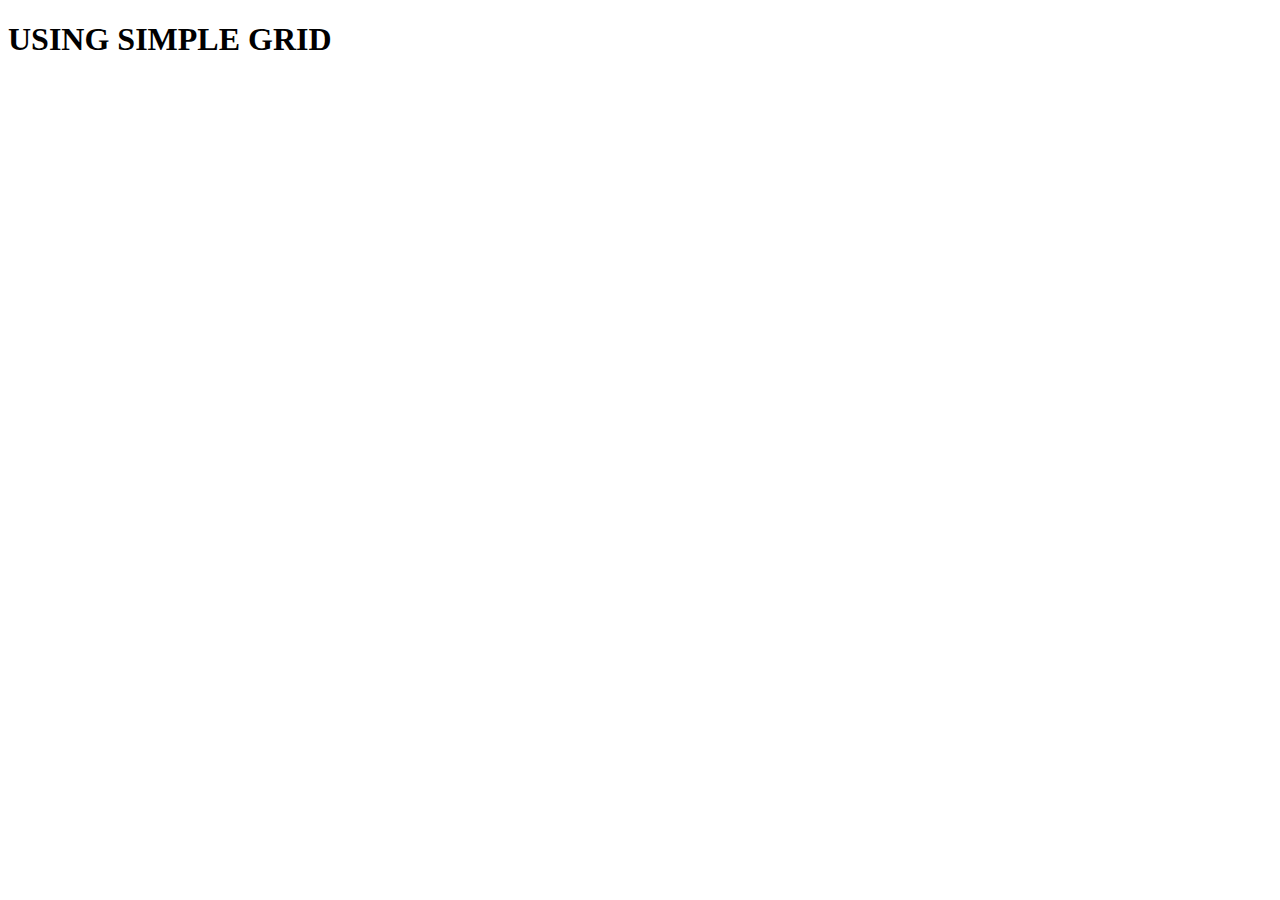
==== my-webpage-grid.html @ 5062f9fc "modified gid file" ====
<!DOCTYPE html>
<html lang="en">
<head>
    <meta charset="UTF-8">
    <meta http-equiv="X-UA-Compatible" content="IE=edge">
    <meta name="viewport" content="width=device-width, initial-scale=1.0">
    <title>Simple Grid</title>
    <link rel="stylesheet" href="stylesGrid.css">
</head>
<body>
    <h1>USING SIMPLE GRID</h1>
</body>
</html>
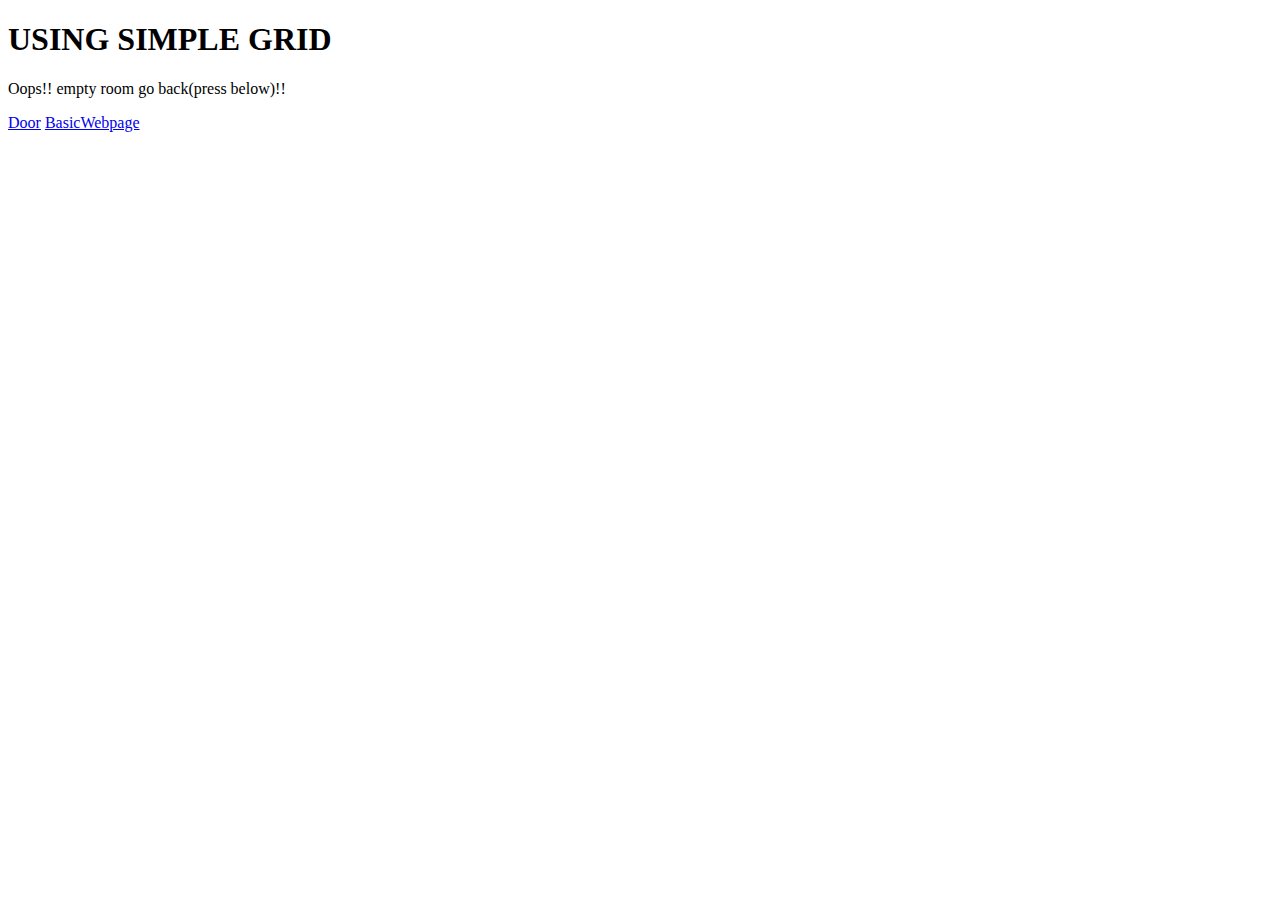
==== commit 7a463a1a: "styled navigation" ====
--- a/my-webpage-grid.html
+++ b/my-webpage-grid.html
@@ -5,9 +5,14 @@
     <meta http-equiv="X-UA-Compatible" content="IE=edge">
     <meta name="viewport" content="width=device-width, initial-scale=1.0">
     <title>Simple Grid</title>
-    <link rel="stylesheet" href="stylesGrid.css">
+    <link rel="stylesheet" href="stylesgrid.css">
 </head>
 <body>
-    <h1>USING SIMPLE GRID</h1>
+    <div class="container">
+        <h1>USING SIMPLE GRID</h1>
+        <p>Oops!! empty room go back(press below)!!</p>
+        <a href="index.html">Door</a>
+        <a href="my-webpage.html">BasicWebpage</a>
+    </div>
 </body>
 </html>
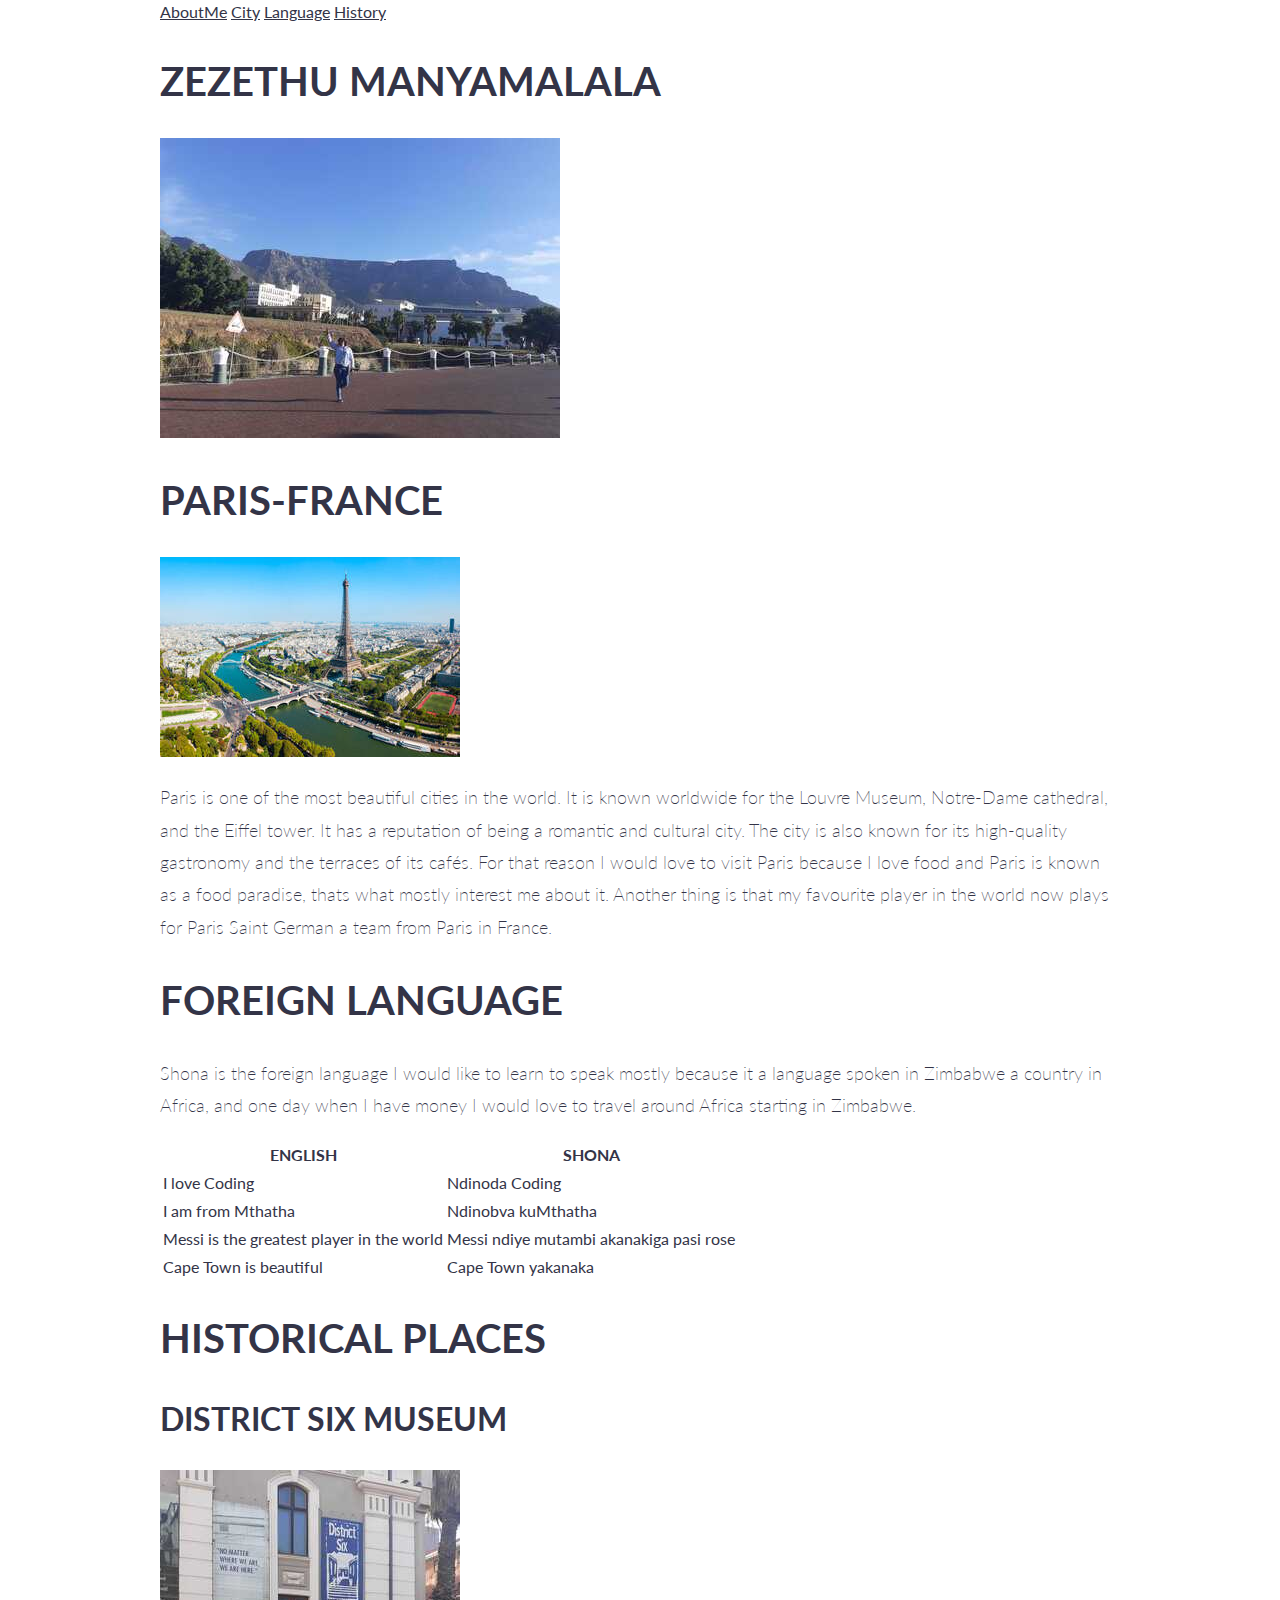
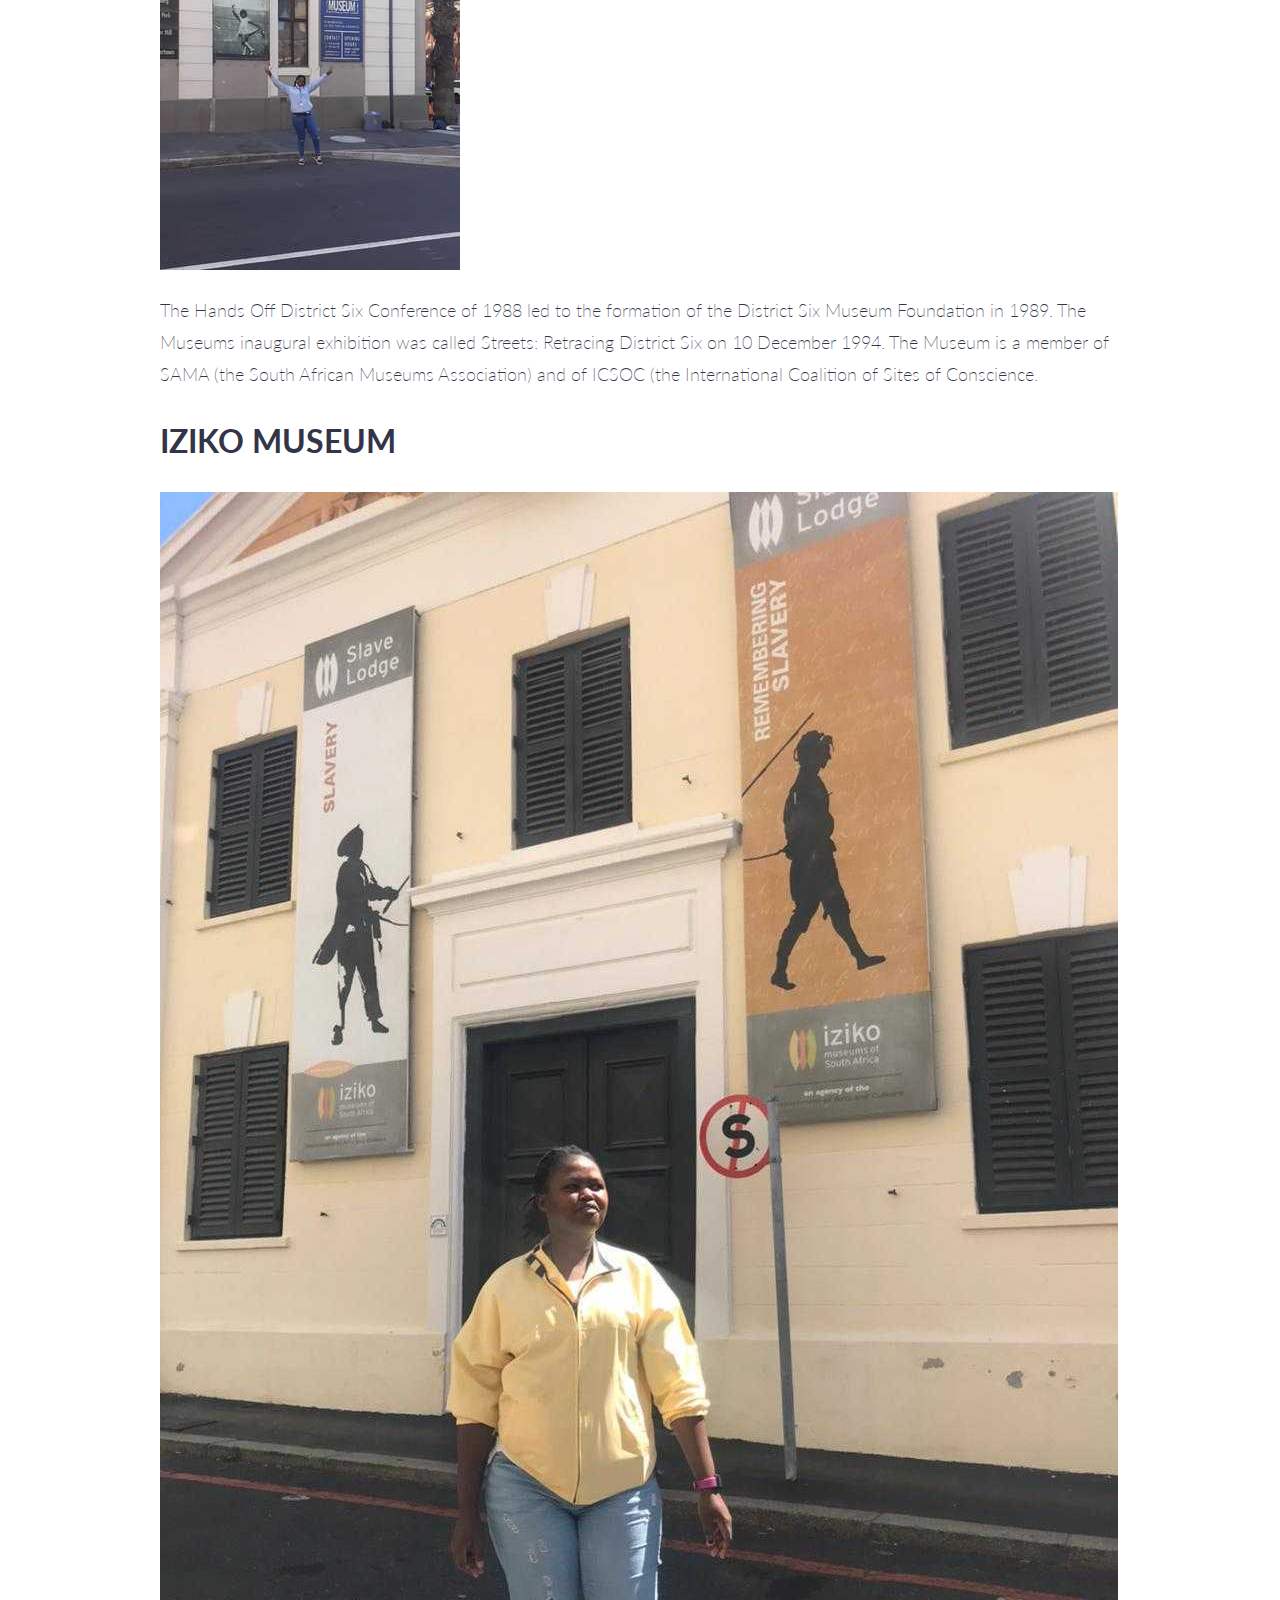
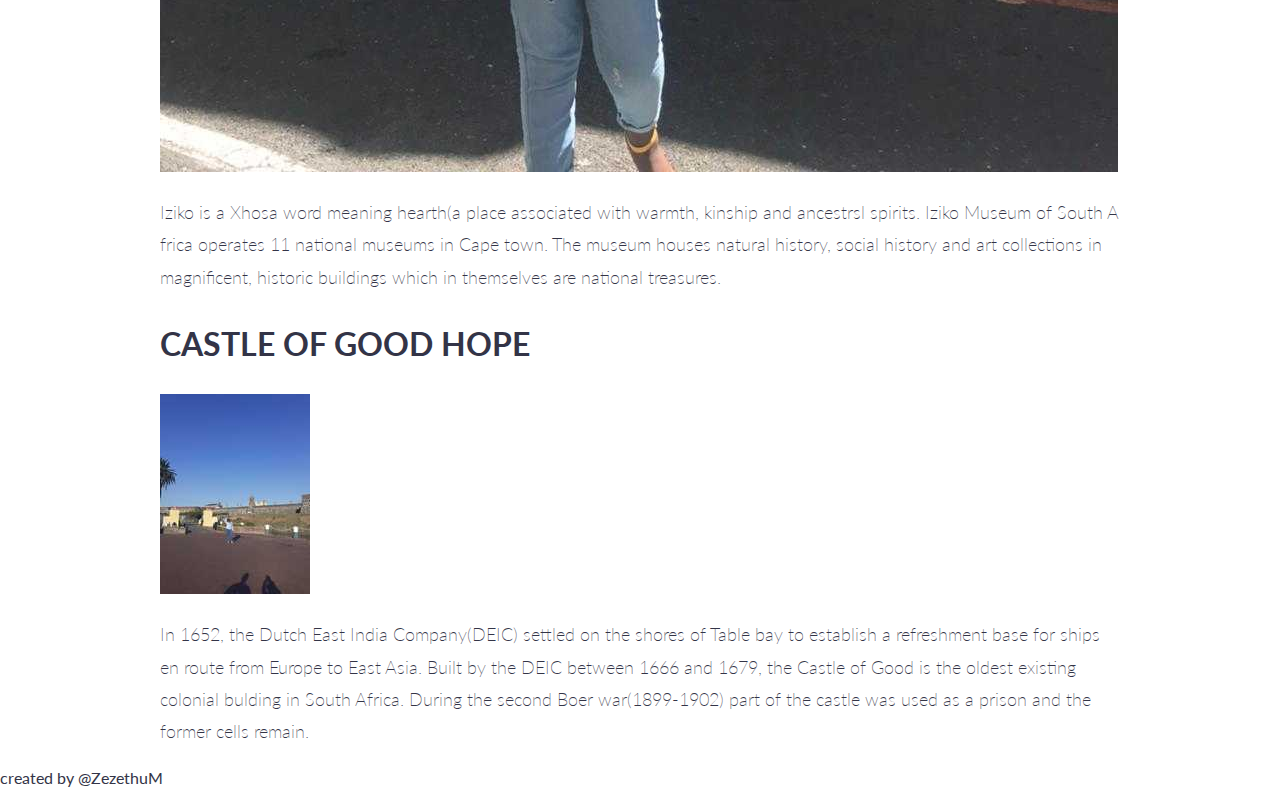
==== commit 355f2ce5: "added file" ====
--- a/my-webpage-grid.html
+++ b/my-webpage-grid.html
@@ -1,18 +1,136 @@
 <!DOCTYPE html>
 <html lang="en">
-<head>
-    <meta charset="UTF-8">
-    <meta http-equiv="X-UA-Compatible" content="IE=edge">
-    <meta name="viewport" content="width=device-width, initial-scale=1.0">
-    <title>Simple Grid</title>
-    <link rel="stylesheet" href="stylesgrid.css">
-</head>
-<body>
-    <div class="container">
-        <h1>USING SIMPLE GRID</h1>
-        <p>Oops!! empty room go back(press below)!!</p>
-        <a href="index.html">Door</a>
-        <a href="my-webpage.html">BasicWebpage</a>
-    </div>
-</body>
+    <head>
+        <title>My first responsive website</title>
+        <meta charset="UTF-8">
+        <meta http-equiv="X-UA-Compatible" content="IE=edge">
+        <meta name="viewport" content="width=device-width, initial-scale=1.0">
+        <link rel="stylesheet" href="simple-grid.css">
+        
+    </head>
+
+    <body>
+        <div class="container">
+            <div class = "header">
+                <nav id= "nav-bar">
+                    <a href= "#home" class="nav-link">AboutMe</a>
+                    <a href= "#city" class="nav-link">City</a>
+                    <a href= "#lang" class="nav-link">Language</a>
+                    <a href= "#history" class ="nav-link">History</a>
+                </nav>
+            </div>
+            <div class="aboutMe" id="home">
+                    <div class="h-box">
+                        <h1>ZEZETHU MANYAMALALA</h1>
+                    </div>
+                    <div class="image-box">
+                        <img src="images/tablem.jpg" alt="A Picture of me" id="pic" />
+                    </div>
+            </div>
+            
+             <h1 id="langu">PARIS-FRANCE</h1>
+           <div class="content1">
+                <div class="district middle" id="city">
+                    <img class="box" src="images/paris.jpg" alt="Paris" id="paris">
+                    <p>
+                        Paris is one of the most beautiful cities in the world. It is known worldwide for the Louvre Museum, Notre-Dame cathedral, and the Eiffel tower. It has a reputation of being a romantic and cultural city. The city is also known for its high-quality gastronomy and the terraces of its cafés.
+                        For that reason I would love to visit Paris because I love food and Paris is known as a food paradise, thats what mostly interest me about it. Another thing is that my favourite player in the world now plays for Paris Saint German a team from Paris in France. 
+                    </p>
+                </div>
+        </div>
+            <div class="main1-content" id="lang">
+                        <h1 id="langu">FOREIGN LANGUAGE</h1>
+
+                        <div class="sub-main">
+                            <p>
+                                Shona is the foreign language I would like to learn to speak mostly because it a language spoken in Zimbabwe a country in Africa, and one day when I have money I would love to travel around Africa starting in Zimbabwe.
+                            </p>
+                        </div>
+                        
+                        <div class="tables">
+                            <table>
+                                <tr>
+                                    <th>ENGLISH</th>
+                                    <th>SHONA</th>
+                                </tr>
+                                <tr>
+                                    <td>I love Coding</td>
+                                    <td>Ndinoda Coding</td>
+                                </tr>
+                                <tr>
+                                    <td>I am from Mthatha</td>
+                                    <td>Ndinobva kuMthatha</td>
+                                </tr>
+                                <tr>
+                                    <td>Messi is the greatest player in the world</td>
+                                    <td>Messi ndiye mutambi akanakiga pasi rose</td>
+                                </tr>
+                                <tr>
+                                    <td>Cape Town is beautiful </td>
+                                    <td>Cape Town yakanaka</td>
+                                </tr>
+                            </table>
+    
+                        </div> 
+            </div>    
+                    <h1 id="langu">HISTORICAL PLACES</h1>
+            <div class="historical">
+                    <div class="main2-content" id= "history">
+                        <h2>DISTRICT SIX MUSEUM</h2>
+                            <div class="district">
+                                <img class="box right" src="images/district1.jpg" alt="district"  id="foto"> 
+                                
+                                <p>
+                                    The Hands Off District Six Conference of 1988 led to the formation of the District Six Museum Foundation in 1989.
+                                    The Museums inaugural exhibition was called Streets: Retracing District Six on 10 December 1994.
+                                    The Museum is a member of SAMA (the South African Museums Association) and of ICSOC (the International Coalition of Sites of Conscience.
+                                </p>
+                           </div>
+                    </div>
+                     <div class="main2-content">
+                            <h2>IZIKO MUSEUM</h2>
+                            <div class="district">
+                                <img class="box" src="images/iziko.jpg" alt="iziko" id="foto">
+                               
+                                        <p>
+                                            Iziko is a Xhosa word meaning hearth(a place associated with warmth, kinship and ancestrsl spirits.
+                                            Iziko Museum of South A frica operates 11 national museums in Cape town.
+                                            The museum houses natural history, social history and art collections in magnificent, historic buildings which in themselves are national treasures.
+                                        </p>
+    
+                            </div>
+                    </div>
+                    <div class="main2-content">
+                            <h2>CASTLE OF GOOD HOPE</h2>
+                            <div class="district">
+                                <img  class="box right" src="images/castle.jpg" alt="castle" id="foto">
+                                
+                                    <p>
+                                        In 1652, the Dutch East India Company(DEIC) settled on the shores of Table bay to establish a refreshment base for ships en route from Europe to East Asia.
+                                        Built by the DEIC between 1666 and 1679, the Castle of Good is the oldest existing colonial bulding in South Africa.
+                                        During the second Boer war(1899-1902) part of the castle was used as a prison and the former cells remain.
+                                    </p>
+                            </div>
+                    </div> 
+                </div>
+            </div>
+        <div class="footer">
+            created by @ZezethuM
+        </div>
+    </body>
 </html>
+
+
+
+
+
+
+
+
+
+
+
+
+
+
+
--- a/simple-grid.css
+++ b/simple-grid.css
@@ -0,0 +1,250 @@
+/**
+*** SIMPLE GRID
+*** (C) ZACH COLE 2016
+**/
+
+@import url(https://fonts.googleapis.com/css?family=Lato:400,300,300italic,400italic,700,700italic);
+
+/* UNIVERSAL */
+
+html,
+body {
+  height: 100%;
+  width: 100%;
+  margin: 0;
+  padding: 0;
+  left: 0;
+  top: 0;
+  font-size: 100%;
+}
+
+/* ROOT FONT STYLES */
+
+* {
+  font-family: 'Lato', Helvetica, sans-serif;
+  color: #333447;
+  line-height: 1.5;
+}
+
+/* TYPOGRAPHY */
+
+h1 {
+  font-size: 2.5rem;
+}
+
+h2 {
+  font-size: 2rem;
+}
+
+h3 {
+  font-size: 1.375rem;
+}
+
+h4 {
+  font-size: 1.125rem;
+}
+
+h5 {
+  font-size: 1rem;
+}
+
+h6 {
+  font-size: 0.875rem;
+}
+
+p {
+  font-size: 1.125rem;
+  font-weight: 200;
+  line-height: 1.8;
+}
+
+.font-light {
+  font-weight: 300;
+}
+
+.font-regular {
+  font-weight: 400;
+}
+
+.font-heavy {
+  font-weight: 700;
+}
+
+/* POSITIONING */
+
+.left {
+  text-align: left;
+}
+
+.right {
+  text-align: right;
+}
+
+.center {
+  text-align: center;
+  margin-left: auto;
+  margin-right: auto;
+}
+
+.justify {
+  text-align: justify;
+}
+
+/* ==== GRID SYSTEM ==== */
+
+.container {
+  width: 90%;
+  margin-left: auto;
+  margin-right: auto;
+}
+
+.row {
+  position: relative;
+  width: 100%;
+}
+
+.row [class^="col"] {
+  float: left;
+  margin: 0.5rem 2%;
+  min-height: 0.125rem;
+}
+
+.col-1,
+.col-2,
+.col-3,
+.col-4,
+.col-5,
+.col-6,
+.col-7,
+.col-8,
+.col-9,
+.col-10,
+.col-11,
+.col-12 {
+  width: 96%;
+}
+
+.col-1-sm {
+  width: 4.33%;
+}
+
+.col-2-sm {
+  width: 12.66%;
+}
+
+.col-3-sm {
+  width: 21%;
+}
+
+.col-4-sm {
+  width: 29.33%;
+}
+
+.col-5-sm {
+  width: 37.66%;
+}
+
+.col-6-sm {
+  width: 46%;
+}
+
+.col-7-sm {
+  width: 54.33%;
+}
+
+.col-8-sm {
+  width: 62.66%;
+}
+
+.col-9-sm {
+  width: 71%;
+}
+
+.col-10-sm {
+  width: 79.33%;
+}
+
+.col-11-sm {
+  width: 87.66%;
+}
+
+.col-12-sm {
+  width: 96%;
+}
+
+.row::after {
+	content: "";
+	display: table;
+	clear: both;
+}
+
+.hidden-sm {
+  display: none;
+}
+
+@media only screen and (min-width: 33.75em) {  /* 540px */
+  .container {
+    width: 80%;
+  }
+}
+
+@media only screen and (min-width: 45em) {  /* 720px */
+  .col-1 {
+    width: 4.33%;
+  }
+
+  .col-2 {
+    width: 12.66%;
+  }
+
+  .col-3 {
+    width: 21%;
+  }
+
+  .col-4 {
+    width: 29.33%;
+  }
+
+  .col-5 {
+    width: 37.66%;
+  }
+
+  .col-6 {
+    width: 46%;
+  }
+
+  .col-7 {
+    width: 54.33%;
+  }
+
+  .col-8 {
+    width: 62.66%;
+  }
+
+  .col-9 {
+    width: 71%;
+  }
+
+  .col-10 {
+    width: 79.33%;
+  }
+
+  .col-11 {
+    width: 87.66%;
+  }
+
+  .col-12 {
+    width: 96%;
+  }
+
+  .hidden-sm {
+    display: block;
+  }
+}
+
+@media only screen and (min-width: 60em) { /* 960px */
+  .container {
+    width: 75%;
+    max-width: 60rem;
+  }
+}
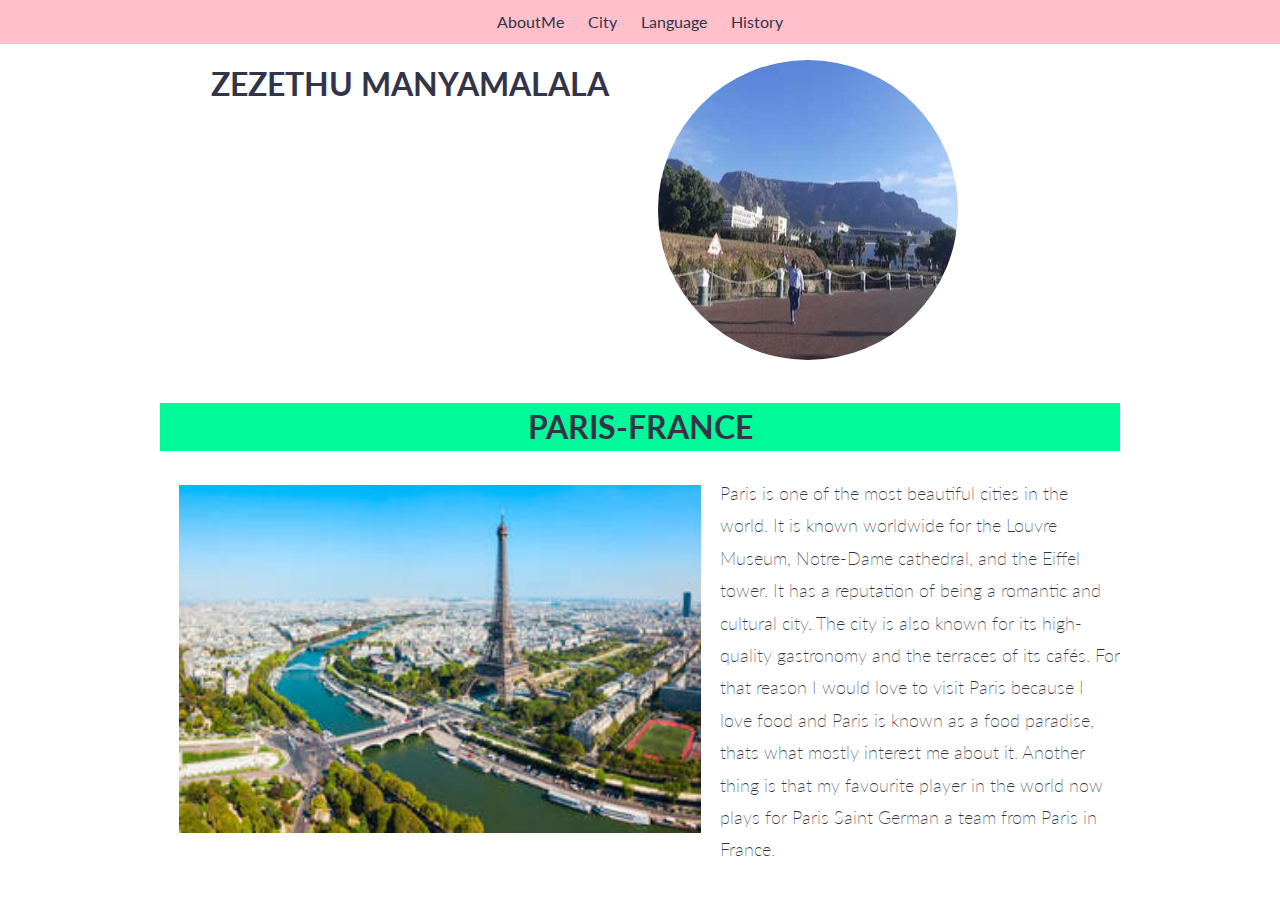
==== commit 10dbb567: "new grid file" ====
--- a/my-webpage-grid.html
+++ b/my-webpage-grid.html
@@ -6,39 +6,37 @@
         <meta http-equiv="X-UA-Compatible" content="IE=edge">
         <meta name="viewport" content="width=device-width, initial-scale=1.0">
         <link rel="stylesheet" href="simple-grid.css">
-        
+        <link rel="stylesheet" href="Stylesgrid.css">
     </head>
 
     <body>
+        <div class = "header">
+            <nav class="center" id= "nav-bar">
+                <a href= "#home" class="nav-link">AboutMe</a>
+                <a href= "#city" class="nav-link">City</a>
+                <a href= "#lang" class="nav-link">Language</a>
+                <a href= "#history" class ="nav-link">History</a>
+            </nav>
+        </div>
         <div class="container">
-            <div class = "header">
-                <nav id= "nav-bar">
-                    <a href= "#home" class="nav-link">AboutMe</a>
-                    <a href= "#city" class="nav-link">City</a>
-                    <a href= "#lang" class="nav-link">Language</a>
-                    <a href= "#history" class ="nav-link">History</a>
-                </nav>
-            </div>
-            <div class="aboutMe" id="home">
-                    <div class="h-box">
-                        <h1>ZEZETHU MANYAMALALA</h1>
+             <div class="aboutMe row" id="home">
+                    <div class="col-12">
+                        <h2 class="col-6 center">ZEZETHU MANYAMALALA</h2>
+                        <img class="col-6 left" src="images/tablem.jpg" alt="A Picture of me" id="pic" />
                     </div>
-                    <div class="image-box">
-                        <img src="images/tablem.jpg" alt="A Picture of me" id="pic" />
-                    </div>
-            </div>
+            </div> 
             
-             <h1 id="langu">PARIS-FRANCE</h1>
-           <div class="content1">
-                <div class="district middle" id="city">
-                    <img class="box" src="images/paris.jpg" alt="Paris" id="paris">
-                    <p>
+            <div class="row">
+               <h2 class="center" id="langu">PARIS-FRANCE</h2> 
+                <div class="row" id="city">
+                    <img class="col-7-sm" src="images/paris.jpg" alt="Paris"/>
+                    <p class="left">
                         Paris is one of the most beautiful cities in the world. It is known worldwide for the Louvre Museum, Notre-Dame cathedral, and the Eiffel tower. It has a reputation of being a romantic and cultural city. The city is also known for its high-quality gastronomy and the terraces of its cafés.
                         For that reason I would love to visit Paris because I love food and Paris is known as a food paradise, thats what mostly interest me about it. Another thing is that my favourite player in the world now plays for Paris Saint German a team from Paris in France. 
                     </p>
                 </div>
         </div>
-            <div class="main1-content" id="lang">
+            <!-- <div class="main1-content" id="lang">
                         <h1 id="langu">FOREIGN LANGUAGE</h1>
 
                         <div class="sub-main">
@@ -116,7 +114,7 @@
             </div>
         <div class="footer">
             created by @ZezethuM
-        </div>
+        </div> -->
     </body>
 </html>
 
--- a/simple-grid.css
+++ b/simple-grid.css
@@ -12,7 +12,7 @@
   height: 100%;
   width: 100%;
   margin: 0;
-  padding: 0;
+  padding: 0px;
   left: 0;
   top: 0;
   font-size: 100%;
--- a/Stylesgrid.css
+++ b/Stylesgrid.css
@@ -0,0 +1,28 @@
+@import url('https://fonts.googleapis.com/css2?family=Merienda:wght@700&family=Shadows+Into+Light&display=swap');
+
+nav{
+  padding: 10px 0 10px 0;
+  background-color: pink;
+
+}
+.nav-link:hover{
+  background-color: aqua;
+}
+.nav-link{
+  padding: 10px;
+  text-decoration: none;
+}
+#pic{
+  border-radius: 50%;
+  width: 300px;
+  height: 300px;
+}
+.content1{
+}
+#langu{
+  background-color: mediumspringgreen;
+}
+#paris{
+  width: 250px;
+  height: 250px
+}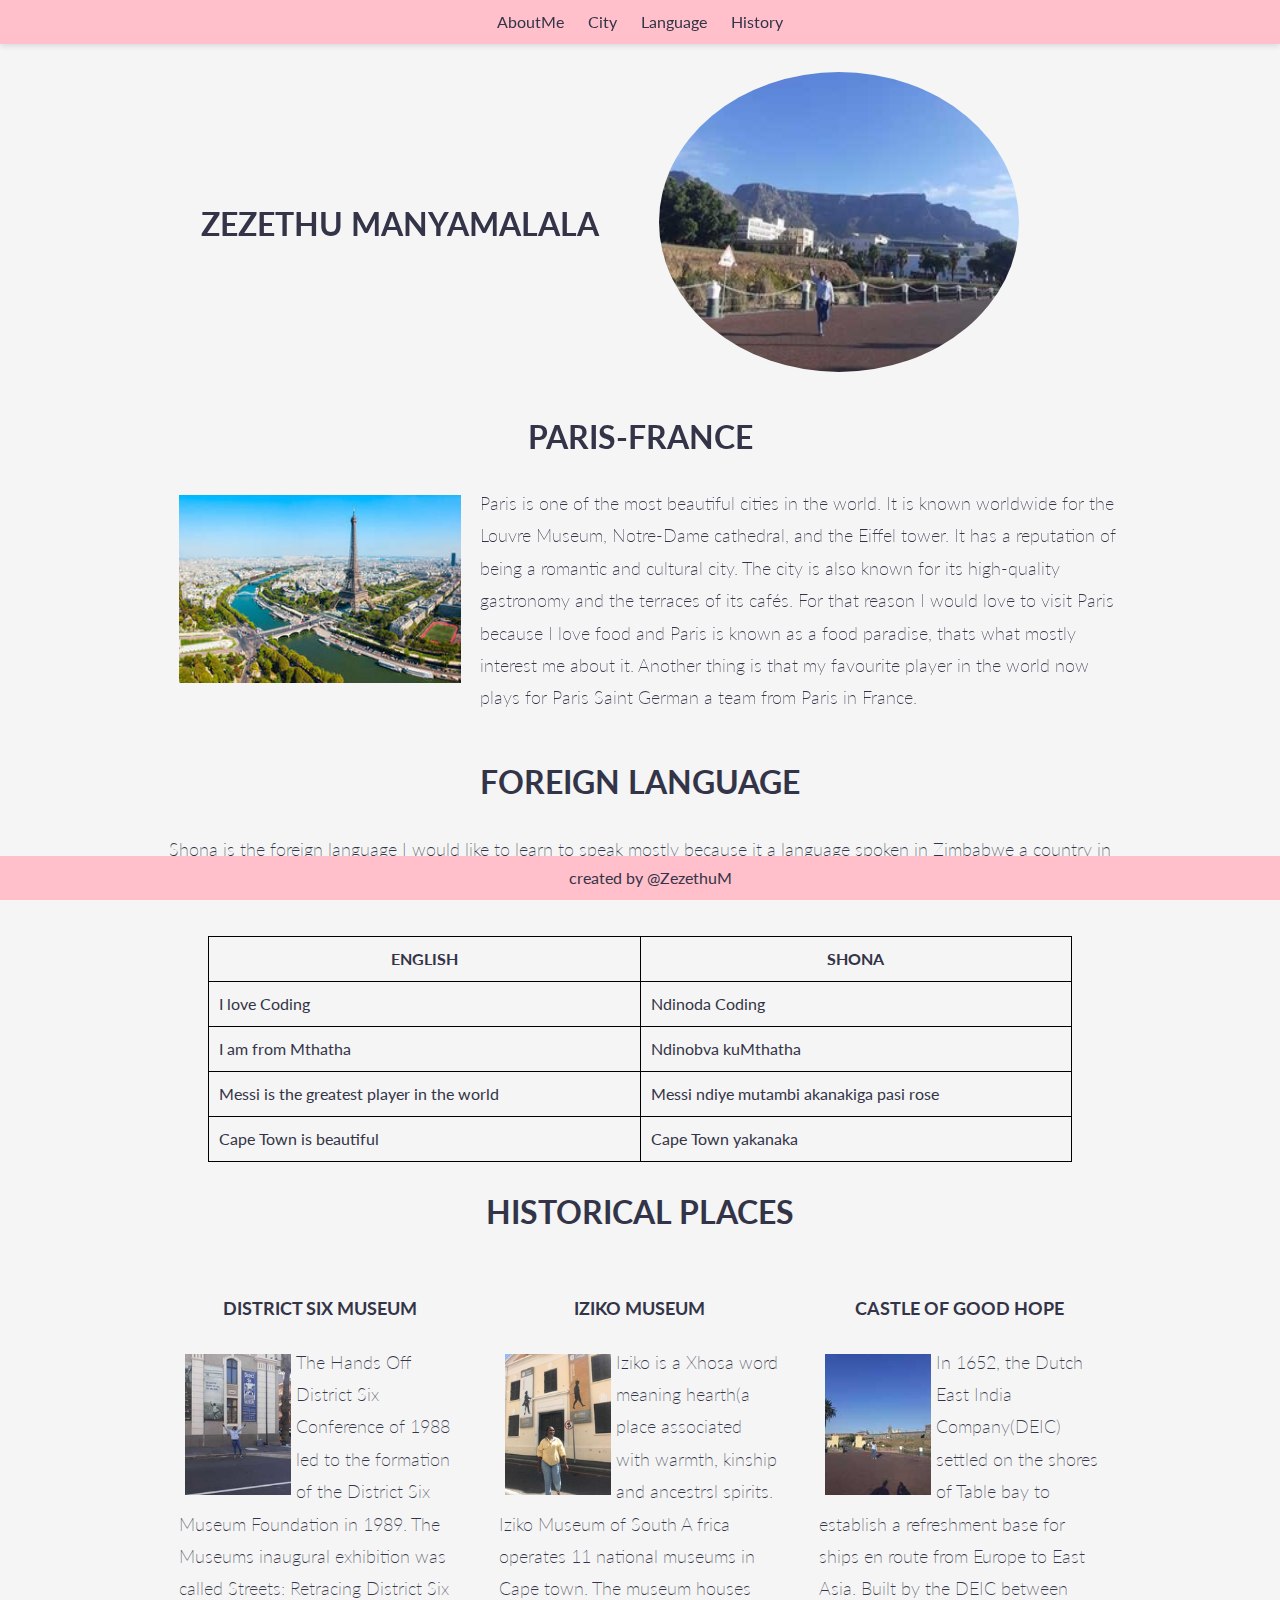
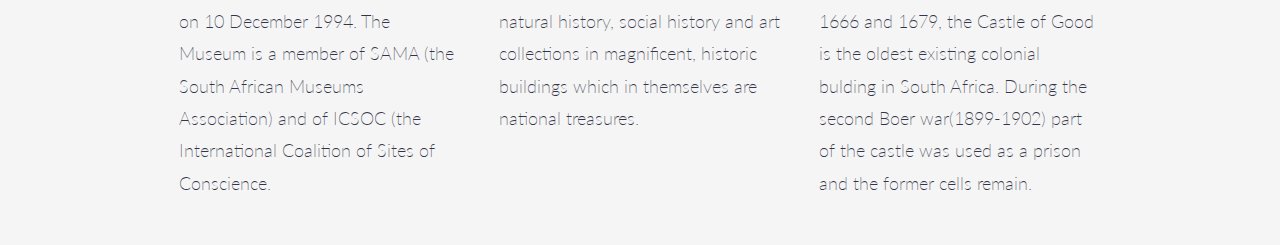
==== commit 3e8e5d40: "Added webpage styled with simple grid and css" ====
--- a/my-webpage-grid.html
+++ b/my-webpage-grid.html
@@ -10,8 +10,8 @@
     </head>
 
     <body>
-        <div class = "header">
-            <nav class="center" id= "nav-bar">
+        <div class = "row center">
+            <nav class="" id= "nav-bar">
                 <a href= "#home" class="nav-link">AboutMe</a>
                 <a href= "#city" class="nav-link">City</a>
                 <a href= "#lang" class="nav-link">Language</a>
@@ -19,28 +19,28 @@
             </nav>
         </div>
         <div class="container">
-             <div class="aboutMe row" id="home">
-                    <div class="col-12">
-                        <h2 class="col-6 center">ZEZETHU MANYAMALALA</h2>
-                        <img class="col-6 left" src="images/tablem.jpg" alt="A Picture of me" id="pic" />
+                <div class="row main" id="home">
+                    <div class="col-6 row">
+                        <h2 class="simple ">ZEZETHU MANYAMALALA</h2>
+                        </div>
+                        <div class="col-6">
+                        <img class="" src="images/tablem.jpg" alt="A Picture of me" id="pic" />
                     </div>
-            </div> 
-            
-            <div class="row">
+            </div>
+            <div class="row" id="">
                <h2 class="center" id="langu">PARIS-FRANCE</h2> 
                 <div class="row" id="city">
-                    <img class="col-7-sm" src="images/paris.jpg" alt="Paris"/>
+                    <img class="col-4-sm" src="images/paris.jpg" alt="Paris"/>
                     <p class="left">
                         Paris is one of the most beautiful cities in the world. It is known worldwide for the Louvre Museum, Notre-Dame cathedral, and the Eiffel tower. It has a reputation of being a romantic and cultural city. The city is also known for its high-quality gastronomy and the terraces of its cafés.
                         For that reason I would love to visit Paris because I love food and Paris is known as a food paradise, thats what mostly interest me about it. Another thing is that my favourite player in the world now plays for Paris Saint German a team from Paris in France. 
                     </p>
                 </div>
         </div>
-            <!-- <div class="main1-content" id="lang">
-                        <h1 id="langu">FOREIGN LANGUAGE</h1>
-
+             <div class="content" id="lang">
+                        <h2 class="center">FOREIGN LANGUAGE</h2>
                         <div class="sub-main">
-                            <p>
+                            <p class="center">
                                 Shona is the foreign language I would like to learn to speak mostly because it a language spoken in Zimbabwe a country in Africa, and one day when I have money I would love to travel around Africa starting in Zimbabwe.
                             </p>
                         </div>
@@ -70,51 +70,44 @@
                             </table>
     
                         </div> 
-            </div>    
-                    <h1 id="langu">HISTORICAL PLACES</h1>
-            <div class="historical">
-                    <div class="main2-content" id= "history">
-                        <h2>DISTRICT SIX MUSEUM</h2>
-                            <div class="district">
-                                <img class="box right" src="images/district1.jpg" alt="district"  id="foto"> 
-                                
-                                <p>
-                                    The Hands Off District Six Conference of 1988 led to the formation of the District Six Museum Foundation in 1989.
-                                    The Museums inaugural exhibition was called Streets: Retracing District Six on 10 December 1994.
-                                    The Museum is a member of SAMA (the South African Museums Association) and of ICSOC (the International Coalition of Sites of Conscience.
+            </div>
+            <div class="row historic">
+                <h2 class="center">HISTORICAL PLACES</h2>
+                <div class="row">
+                  <div class="col-4">
+                    <h4 class="center">DISTRICT SIX MUSEUM</h4>
+                    <img class="col-5-sm" src="images/district.jpg" alt="district"/>
+                    <p class="left">
+                        The Hands Off District Six Conference of 1988 led to the formation of the District Six Museum Foundation in 1989.
+                        The Museums inaugural exhibition was called Streets: Retracing District Six on 10 December 1994.
+                        The Museum is a member of SAMA (the South African Museums Association) and of ICSOC (the International Coalition of Sites of Conscience.
+                    </p>
+                  </div>
+                  <div class="col-4">
+                    <h4 class="center">IZIKO MUSEUM</h4>
+                        <img class="col-5-sm" src="images/iziko.jpg" alt="iziko"/>
+                                <p class="left">
+                                    Iziko is a Xhosa word meaning hearth(a place associated with warmth, kinship and ancestrsl spirits.
+                                    Iziko Museum of South A frica operates 11 national museums in Cape town.
+                                    The museum houses natural history, social history and art collections in magnificent, historic buildings which in themselves are national treasures.
                                 </p>
-                           </div>
-                    </div>
-                     <div class="main2-content">
-                            <h2>IZIKO MUSEUM</h2>
-                            <div class="district">
-                                <img class="box" src="images/iziko.jpg" alt="iziko" id="foto">
-                               
-                                        <p>
-                                            Iziko is a Xhosa word meaning hearth(a place associated with warmth, kinship and ancestrsl spirits.
-                                            Iziko Museum of South A frica operates 11 national museums in Cape town.
-                                            The museum houses natural history, social history and art collections in magnificent, historic buildings which in themselves are national treasures.
-                                        </p>
-    
-                            </div>
-                    </div>
-                    <div class="main2-content">
-                            <h2>CASTLE OF GOOD HOPE</h2>
-                            <div class="district">
-                                <img  class="box right" src="images/castle.jpg" alt="castle" id="foto">
-                                
-                                    <p>
-                                        In 1652, the Dutch East India Company(DEIC) settled on the shores of Table bay to establish a refreshment base for ships en route from Europe to East Asia.
-                                        Built by the DEIC between 1666 and 1679, the Castle of Good is the oldest existing colonial bulding in South Africa.
-                                        During the second Boer war(1899-1902) part of the castle was used as a prison and the former cells remain.
-                                    </p>
-                            </div>
-                    </div> 
+                  </div>
+                  <div class="col-4">
+                    <h4 class="center">CASTLE OF GOOD HOPE</h4>
+                        <img  class="col-5-sm" src="images/castle.jpg" alt="castle" id="foto">
+                        
+                            <p class="left">
+                                In 1652, the Dutch East India Company(DEIC) settled on the shores of Table bay to establish a refreshment base for ships en route from Europe to East Asia.
+                                Built by the DEIC between 1666 and 1679, the Castle of Good is the oldest existing colonial bulding in South Africa.
+                                During the second Boer war(1899-1902) part of the castle was used as a prison and the former cells remain.
+                            </p>
+                  </div>
                 </div>
+              </div>
             </div>
-        <div class="footer">
+        <div class="footer row center">
             created by @ZezethuM
-        </div> -->
+        </div>
     </body>
 </html>
 
--- a/Stylesgrid.css
+++ b/Stylesgrid.css
@@ -1,10 +1,23 @@
 @import url('https://fonts.googleapis.com/css2?family=Merienda:wght@700&family=Shadows+Into+Light&display=swap');
 
+body{
+  background-color: whitesmoke;
+}
+.container{
+  margin-top: 4em;
+}
 nav{
   padding: 10px 0 10px 0;
   background-color: pink;
+  border-collapse: collapse;
+  box-shadow: 0 3px 5px rgba(0, 0, 0, 0.09);
+  position: fixed;
+  top: 0;
+  left: 0;
+  right: 0;
 
 }
+
 .nav-link:hover{
   background-color: aqua;
 }
@@ -14,15 +27,47 @@
 }
 #pic{
   border-radius: 50%;
-  width: 300px;
+  width: 360px;
   height: 300px;
-}
-.content1{
-}
-#langu{
-  background-color: mediumspringgreen;
 }
 #paris{
   width: 250px;
   height: 250px
+}
+.simple{
+  text-align: center;
+  margin-top: 4em;
+}
+table, th, td {
+  border: 1px solid #000000;
+  table-layout: fixed;
+  padding: 10px;
+}
+table{
+    padding-top: 30px;
+    border-collapse: collapse;
+    width: 90%;
+    height: 50px;
+    margin-left: auto;
+    margin-right: auto;
+}
+.tables{
+  padding-top: 20px;
+}
+.footer{
+  background-color: pink;
+  padding: 10px;
+  position: fixed;
+  bottom: 0;
+  left: 0;
+  right: 0;  
+}
+.historic{
+  padding-bottom: 20px;
+}
+
+@media only screen and (max-width: 700px){
+  .simple{
+    margin-top: 1em;
+  }
 }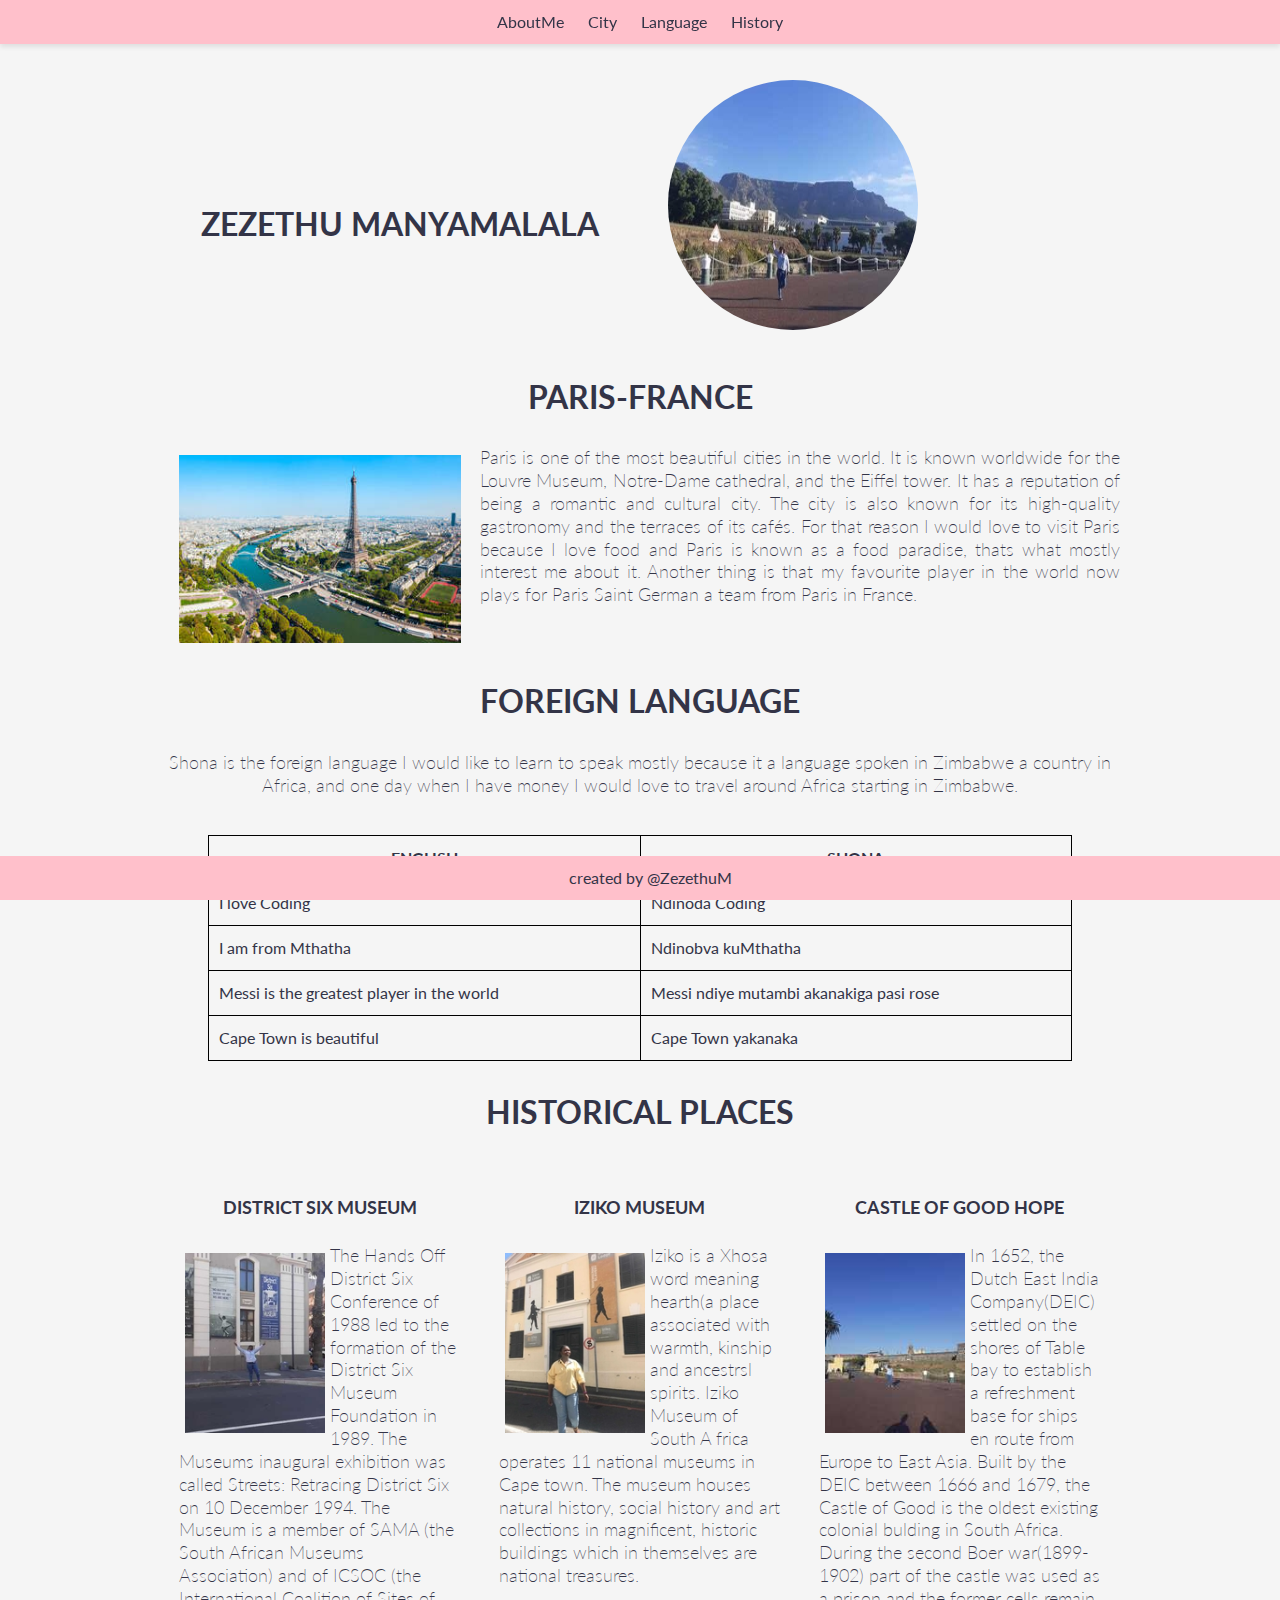
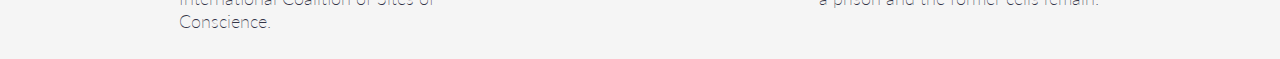
==== commit 9439320e: "added style" ====
--- a/my-webpage-grid.html
+++ b/my-webpage-grid.html
@@ -10,8 +10,8 @@
     </head>
 
     <body>
-        <div class = "row center">
-            <nav class="" id= "nav-bar">
+        <div class = "header center">
+            <nav class="row" id="nav-bar">
                 <a href= "#home" class="nav-link">AboutMe</a>
                 <a href= "#city" class="nav-link">City</a>
                 <a href= "#lang" class="nav-link">Language</a>
@@ -21,17 +21,17 @@
         <div class="container">
                 <div class="row main" id="home">
                     <div class="col-6 row">
-                        <h2 class="simple ">ZEZETHU MANYAMALALA</h2>
+                        <h2 class="simple right">ZEZETHU MANYAMALALA</h2>
                         </div>
                         <div class="col-6">
-                        <img class="" src="images/tablem.jpg" alt="A Picture of me" id="pic" />
+                        <img class="col-6" src="images/tablem.jpg" alt="A Picture of me" id="pic" />
                     </div>
             </div>
-            <div class="row" id="">
+            <div class="row">
                <h2 class="center" id="langu">PARIS-FRANCE</h2> 
                 <div class="row" id="city">
-                    <img class="col-4-sm" src="images/paris.jpg" alt="Paris"/>
-                    <p class="left">
+                    <img class="col-4" src="images/paris.jpg" alt="Paris"/>
+                    <p class="justify">
                         Paris is one of the most beautiful cities in the world. It is known worldwide for the Louvre Museum, Notre-Dame cathedral, and the Eiffel tower. It has a reputation of being a romantic and cultural city. The city is also known for its high-quality gastronomy and the terraces of its cafés.
                         For that reason I would love to visit Paris because I love food and Paris is known as a food paradise, thats what mostly interest me about it. Another thing is that my favourite player in the world now plays for Paris Saint German a team from Paris in France. 
                     </p>
@@ -71,30 +71,33 @@
     
                         </div> 
             </div>
-            <div class="row historic">
-                <h2 class="center">HISTORICAL PLACES</h2>
-                <div class="row">
+        <div class="row center">
+                <h2>HISTORICAL PLACES</h2>
+                <div class="col-4">
+                    <div class="row">
+                        <h4 class="center">DISTRICT SIX MUSEUM</h4>
+                        <img class="col-4 history-image" src="images/district.jpg" alt="district"/>
+                        <p class="left">
+                            The Hands Off District Six Conference of 1988 led to the formation of the District Six Museum Foundation in 1989.
+                            The Museums inaugural exhibition was called Streets: Retracing District Six on 10 December 1994.
+                            The Museum is a member of SAMA (the South African Museums Association) and of ICSOC (the International Coalition of Sites of Conscience.
+                        </p>
+                    </div>
+                </div>
                   <div class="col-4">
-                    <h4 class="center">DISTRICT SIX MUSEUM</h4>
-                    <img class="col-5-sm" src="images/district.jpg" alt="district"/>
-                    <p class="left">
-                        The Hands Off District Six Conference of 1988 led to the formation of the District Six Museum Foundation in 1989.
-                        The Museums inaugural exhibition was called Streets: Retracing District Six on 10 December 1994.
-                        The Museum is a member of SAMA (the South African Museums Association) and of ICSOC (the International Coalition of Sites of Conscience.
-                    </p>
-                  </div>
-                  <div class="col-4">
-                    <h4 class="center">IZIKO MUSEUM</h4>
-                        <img class="col-5-sm" src="images/iziko.jpg" alt="iziko"/>
+                      <div class="row"> 
+                          <h4 class="center">IZIKO MUSEUM</h4>
+                                <img class="col-4 history-image" src="images/iziko.jpg" alt="iziko"/>
                                 <p class="left">
                                     Iziko is a Xhosa word meaning hearth(a place associated with warmth, kinship and ancestrsl spirits.
                                     Iziko Museum of South A frica operates 11 national museums in Cape town.
                                     The museum houses natural history, social history and art collections in magnificent, historic buildings which in themselves are national treasures.
                                 </p>
+                      </div>
                   </div>
                   <div class="col-4">
                     <h4 class="center">CASTLE OF GOOD HOPE</h4>
-                        <img  class="col-5-sm" src="images/castle.jpg" alt="castle" id="foto">
+                        <img  class="col-4 history-image" src="images/castle.jpg" alt="castle"/>
                         
                             <p class="left">
                                 In 1652, the Dutch East India Company(DEIC) settled on the shores of Table bay to establish a refreshment base for ships en route from Europe to East Asia.
@@ -102,7 +105,6 @@
                                 During the second Boer war(1899-1902) part of the castle was used as a prison and the former cells remain.
                             </p>
                   </div>
-                </div>
               </div>
             </div>
         <div class="footer row center">
--- a/simple-grid.css
+++ b/simple-grid.css
@@ -53,9 +53,9 @@
 }
 
 p {
-  font-size: 1.125rem;
+  font-size: 1.10rem;
   font-weight: 200;
-  line-height: 1.8;
+  line-height: 1.3;
 }
 
 .font-light {
--- a/Stylesgrid.css
+++ b/Stylesgrid.css
@@ -4,18 +4,25 @@
   background-color: whitesmoke;
 }
 .container{
-  margin-top: 4em;
+   margin-top: 4em;
 }
 nav{
   padding: 10px 0 10px 0;
-  background-color: pink;
-  border-collapse: collapse;
-  box-shadow: 0 3px 5px rgba(0, 0, 0, 0.09);
+   
+}
+.header{
   position: fixed;
   top: 0;
   left: 0;
   right: 0;
-
+  z-index: 99;
+  background-color: pink;
+  border-collapse: collapse;
+  box-shadow: 0 3px 5px rgba(0, 0, 0, 0.09); 
+}
+.history-image{
+  width: 140px;
+  height: 180px;
 }
 
 .nav-link:hover{
@@ -27,8 +34,8 @@
 }
 #pic{
   border-radius: 50%;
-  width: 360px;
-  height: 300px;
+  width: 250px;
+  height: 250px;
 }
 #paris{
   width: 250px;
@@ -70,4 +77,13 @@
   .simple{
     margin-top: 1em;
   }
+  .history-image{
+    width: 200px;
+    height: 200px;
+    object-fit: cover;
+  }
+  #pic{
+    padding: 0 50px 0 50px;
+  }
+
 }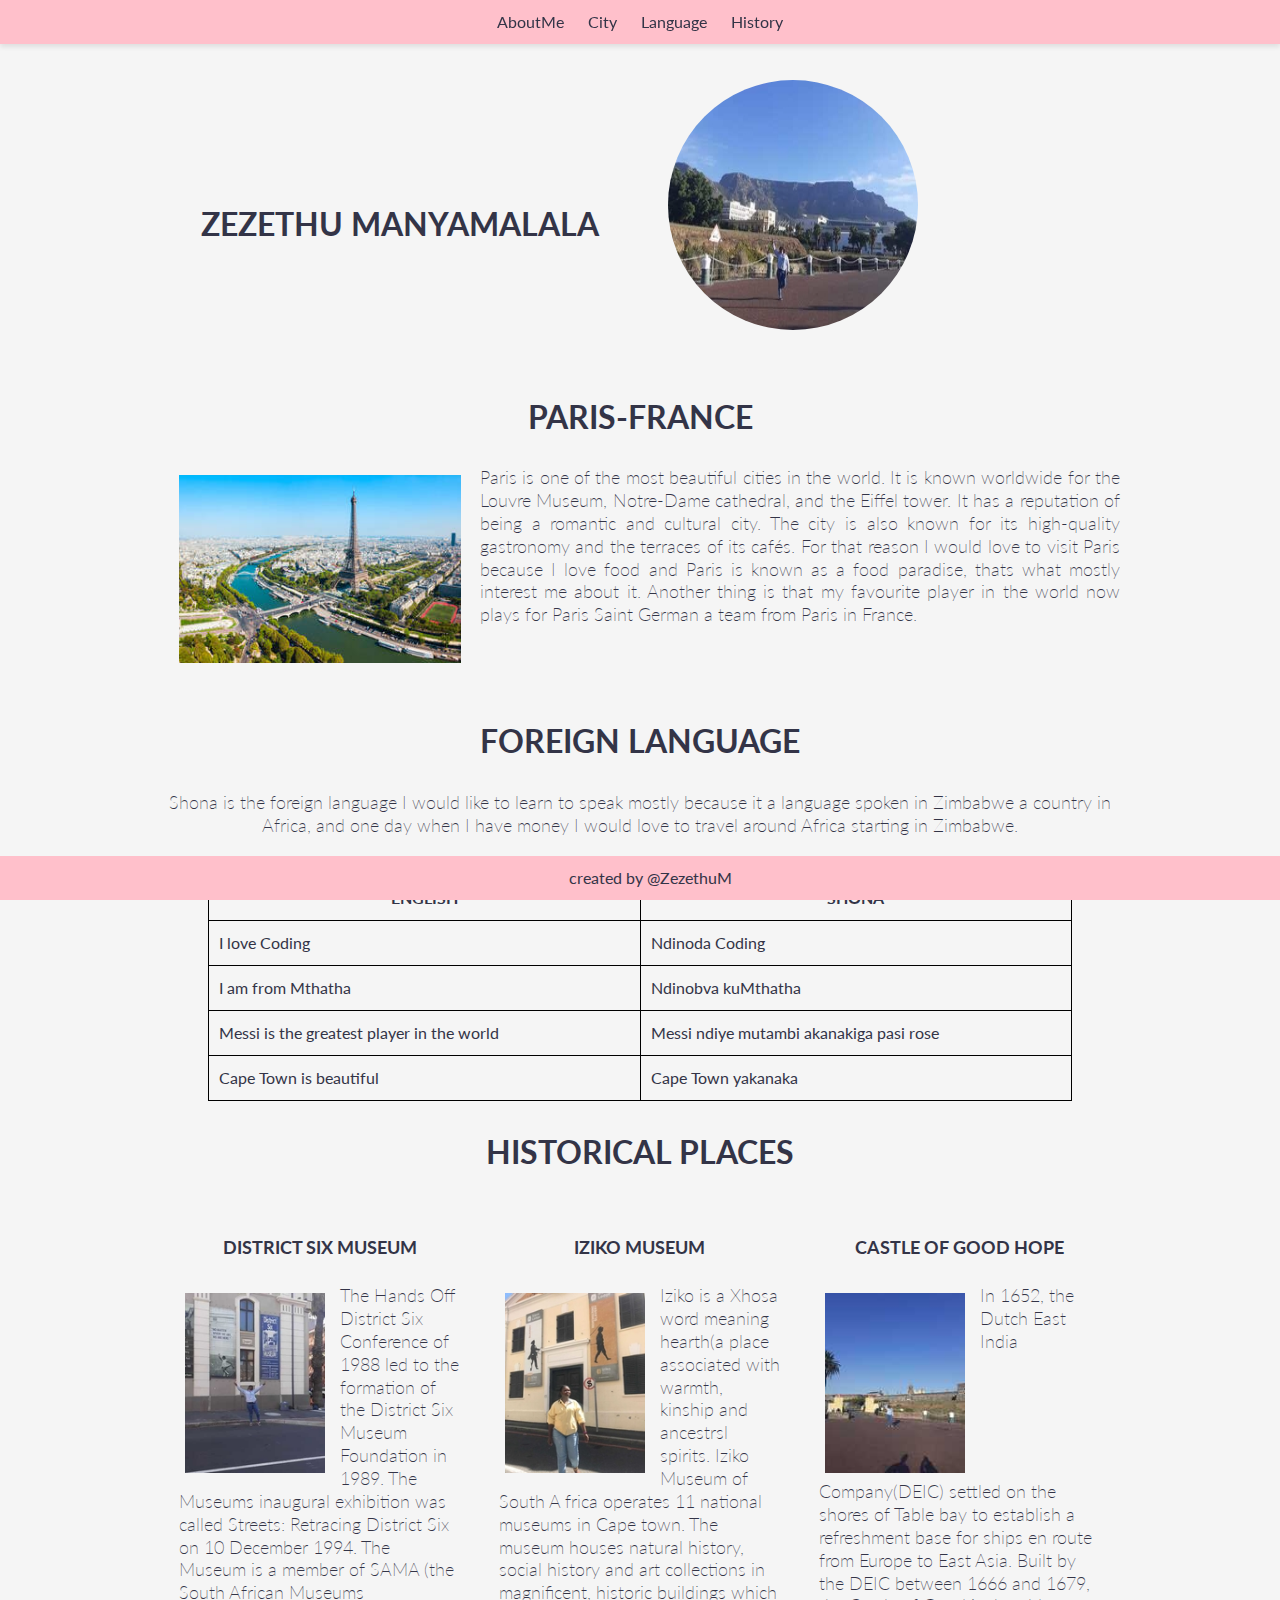
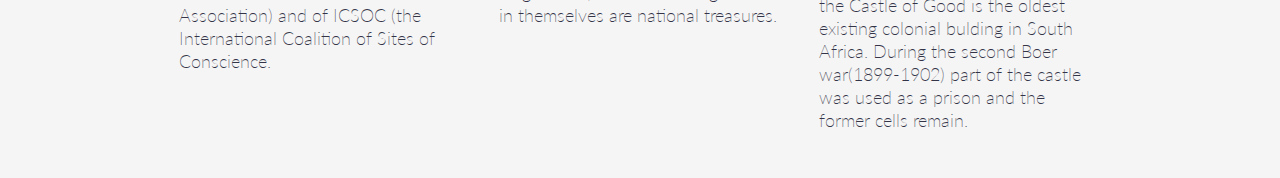
==== commit 88a0651b: "make links function well" ====
--- a/my-webpage-grid.html
+++ b/my-webpage-grid.html
@@ -18,6 +18,7 @@
                 <a href= "#history" class ="nav-link">History</a>
             </nav>
         </div>
+        
         <div class="container">
                 <div class="row main" id="home">
                     <div class="col-6 row">
@@ -27,9 +28,12 @@
                         <img class="col-6" src="images/tablem.jpg" alt="A Picture of me" id="pic" />
                     </div>
             </div>
+            <div class="space" id="city">
+
+            </div>
             <div class="row">
                <h2 class="center" id="langu">PARIS-FRANCE</h2> 
-                <div class="row" id="city">
+                <div class="row" >
                     <img class="col-4" src="images/paris.jpg" alt="Paris"/>
                     <p class="justify">
                         Paris is one of the most beautiful cities in the world. It is known worldwide for the Louvre Museum, Notre-Dame cathedral, and the Eiffel tower. It has a reputation of being a romantic and cultural city. The city is also known for its high-quality gastronomy and the terraces of its cafés.
@@ -37,7 +41,10 @@
                     </p>
                 </div>
         </div>
-             <div class="content" id="lang">
+        <div class="space" id="lang">
+
+        </div>
+             <div class="content">
                         <h2 class="center">FOREIGN LANGUAGE</h2>
                         <div class="sub-main">
                             <p class="center">
@@ -71,40 +78,38 @@
     
                         </div> 
             </div>
-        <div class="row center">
-                <h2>HISTORICAL PLACES</h2>
-                <div class="col-4">
-                    <div class="row">
+        <div class="row historic">
+                <h2 class="center" id="history">HISTORICAL PLACES</h2>
+                <div class="row">
+                    <div class="col-4 spin">
                         <h4 class="center">DISTRICT SIX MUSEUM</h4>
                         <img class="col-4 history-image" src="images/district.jpg" alt="district"/>
-                        <p class="left">
+                        <p class="">
                             The Hands Off District Six Conference of 1988 led to the formation of the District Six Museum Foundation in 1989.
                             The Museums inaugural exhibition was called Streets: Retracing District Six on 10 December 1994.
                             The Museum is a member of SAMA (the South African Museums Association) and of ICSOC (the International Coalition of Sites of Conscience.
                         </p>
                     </div>
-                </div>
-                  <div class="col-4">
-                      <div class="row"> 
-                          <h4 class="center">IZIKO MUSEUM</h4>
+                    <div class="col-4">
+                      <h4 class="center">IZIKO MUSEUM</h4>
                                 <img class="col-4 history-image" src="images/iziko.jpg" alt="iziko"/>
                                 <p class="left">
                                     Iziko is a Xhosa word meaning hearth(a place associated with warmth, kinship and ancestrsl spirits.
                                     Iziko Museum of South A frica operates 11 national museums in Cape town.
                                     The museum houses natural history, social history and art collections in magnificent, historic buildings which in themselves are national treasures.
                                 </p>
-                      </div>
+                      
                   </div>
-                  <div class="col-4">
-                    <h4 class="center">CASTLE OF GOOD HOPE</h4>
+                  <div class="col-4 spin">
+                      <h4 class="center">CASTLE OF GOOD HOPE</h4>
                         <img  class="col-4 history-image" src="images/castle.jpg" alt="castle"/>
-                        
                             <p class="left">
                                 In 1652, the Dutch East India Company(DEIC) settled on the shores of Table bay to establish a refreshment base for ships en route from Europe to East Asia.
                                 Built by the DEIC between 1666 and 1679, the Castle of Good is the oldest existing colonial bulding in South Africa.
                                 During the second Boer war(1899-1902) part of the castle was used as a prison and the former cells remain.
                             </p>
                   </div>
+                </div>
               </div>
             </div>
         <div class="footer row center">
--- a/Stylesgrid.css
+++ b/Stylesgrid.css
@@ -23,10 +23,14 @@
 .history-image{
   width: 140px;
   height: 180px;
+  padding-right: 10px;
+}
+.space {
+  height: 20px;
 }
 
 .nav-link:hover{
-  background-color: aqua;
+  background-color: rgb(238, 141, 154);
 }
 .nav-link{
   padding: 10px;
@@ -78,7 +82,7 @@
     margin-top: 1em;
   }
   .history-image{
-    width: 200px;
+    width: 180px;
     height: 200px;
     object-fit: cover;
   }
@@ -86,4 +90,5 @@
     padding: 0 50px 0 50px;
   }
 
+
 }